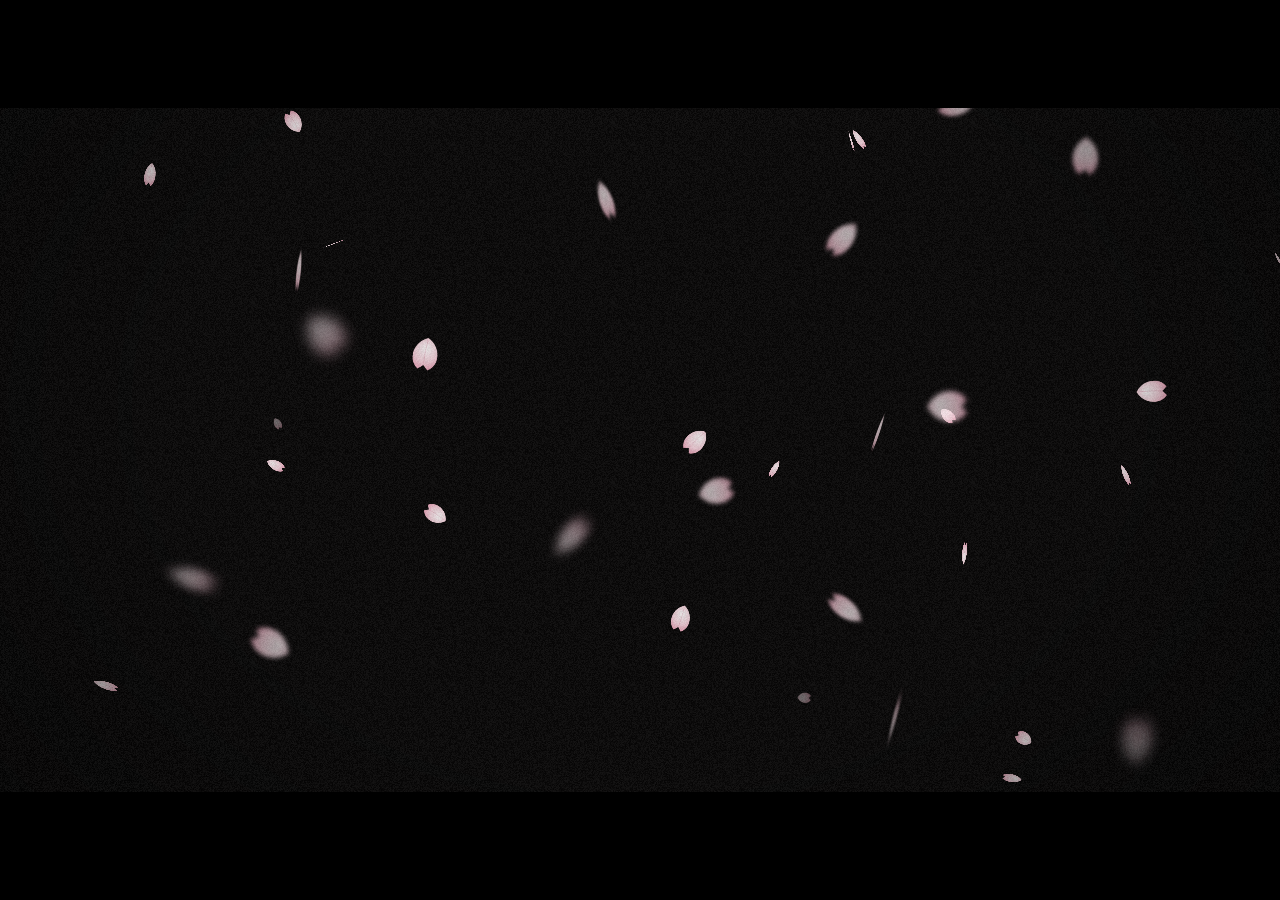
==== index.html @ 9b440445 "RSW coming-soon teaser: red ink brush, shot after shot A cold open, then a brush paints RSW stroke b" ====
<!doctype html>
<html lang="en">
<head>
  <meta charset="utf-8">
  <meta name="viewport" content="width=device-width, initial-scale=1, viewport-fit=cover">
  <!-- Designed dark in its own colours: a phone's forced dark mode mustn't repaint it -->
  <meta name="color-scheme" content="dark only">
  <meta name="theme-color" content="#070606">
  <title>RSW · Coming Soon</title>
  <meta name="description" content="Real Saiyan Wellness. Your final form is coming.">
  <meta property="og:title" content="RSW · Coming Soon">
  <meta property="og:description" content="Real Saiyan Wellness. Your final form is coming.">
  <link rel="icon" href="favicon.svg" type="image/svg+xml">
  <!-- Test link: keep search engines out. Remove when it goes on the real domain. -->
  <meta name="robots" content="noindex">

  <link rel="preconnect" href="https://fonts.googleapis.com">
  <link rel="preconnect" href="https://fonts.gstatic.com" crossorigin>
  <!-- Cormorant Garamond for the line, Manrope for the small print -->
  <link rel="stylesheet" href="https://fonts.googleapis.com/css2?family=Cormorant+Garamond:ital,wght@0,500;1,500&family=Manrope:wght@500;600&display=swap">
  <!-- Only the letters the page uses: 近日公開 on the seal, 円相 力 一 on the shot labels; અમદાવાદ and શિસ્ત in Gujarati.
       A letter missing here falls back to another font. -->
  <link rel="stylesheet" href="https://fonts.googleapis.com/css2?family=Shippori+Mincho+B1:wght@800&text=%E8%BF%91%E6%97%A5%E5%85%AC%E9%96%8B%E5%86%86%E7%9B%B8%E5%8A%9B%E4%B8%80&display=swap">
  <link rel="stylesheet" href="https://fonts.googleapis.com/css2?family=Noto+Serif+Gujarati:wght@500&text=%E0%AA%85%E0%AA%AE%E0%AA%A6%E0%AA%BE%E0%AA%B5%E0%AA%B6%E0%AA%BF%E0%AA%B8%E0%AB%8D%E0%AA%A4&display=swap">
  <!-- ?v= makes a phone fetch the new file after an update instead of a cached one: change it whenever these files change -->
  <link rel="stylesheet" href="styles.css?v=4">
  <script src="ink.js?v=4" defer></script>
</head>
<body>
  <h1 class="sr-only">RSW, Real Saiyan Wellness: your final form is coming. Coming soon.</h1>

  <main class="scene" aria-hidden="true">
    <div class="push">
      <div class="spot"></div>
      <canvas class="petals-back"></canvas>
      <canvas class="ink"></canvas>
      <div class="seal"><span>近日</span><span>公開</span></div>
      <!-- ink.js swaps these words for each shot -->
      <div class="copy">
        <p class="label"></p>
        <p class="line">Your final form is coming.</p>
        <p class="soon">Coming soon</p>
      </div>
      <p class="presents">Real Saiyan Wellness <em>presents</em></p>
    </div>
    <canvas class="petals-front"></canvas>
    <div class="vignette"></div>
    <div class="grain"></div>
    <div class="bars"></div>
  </main>

  <header class="ui ui-top">
    <p class="brand">Real Saiyan Wellness</p>
    <button class="sound" type="button" aria-pressed="false">Sound <b>off</b></button>
  </header>
  <footer class="ui ui-bottom">
    <p class="place">Ahmedabad · <span lang="gu">અમદાવાદ</span></p>
    <button class="replay" type="button"><span aria-hidden="true">↻</span> Replay</button>
  </footer>

  <!-- Rough edges for the seal, like ink pressed from a stone stamp -->
  <svg width="0" height="0" aria-hidden="true" style="position: absolute">
    <filter id="stone"><feTurbulence type="fractalNoise" baseFrequency="0.75" numOctaves="2" seed="3"/><feDisplacementMap in="SourceGraphic" scale="3.5"/></filter>
  </svg>
</body>
</html>
---- styles.css ----
/* ---------- RSW coming soon: the movie teaser ---------- */
/* Black screen, brush ink, cherry blossoms, film grain and one line of type per shot. ink.js paints
   and sets the scene's classes: is-open (the "presents" card), is-painting (the bars go), then for
   each shot is-written (its words; is-seal adds the seal) and is-leaving (it fades out like smoke);
   is-done shows the small print once. */

/* ---------- Tokens ---------- */
:root {
  --black: #070606;
  --cream: #f6ecdc;
  --red: #d01a2c;
  --muted: rgb(246 236 220 / 0.55);

  --serif: "Cormorant Garamond", "Times New Roman", serif;
  --sans: "Manrope", system-ui, sans-serif;
  --mincho: "Shippori Mincho B1", "Yu Mincho", serif;
  --gu: "Noto Serif Gujarati", var(--serif);

  --ease: cubic-bezier(0.16, 1, 0.3, 1);
  --gutter: clamp(1rem, 4vw, 3rem);
}

/* ---------- Base ---------- */
*,
*::before,
*::after {
  box-sizing: border-box;
}

html,
body {
  height: 100%;
  margin: 0;
  overflow: hidden;
  background: var(--black);
}

body {
  color: var(--cream);
  font: 500 1rem/1.5 var(--sans);
  -webkit-font-smoothing: antialiased;
}

p {
  margin: 0;
}

:focus-visible {
  outline: 2px solid var(--cream);
  outline-offset: 4px;
}

.sr-only {
  position: absolute;
  width: 1px;
  height: 1px;
  margin: -1px;
  overflow: hidden;
  clip-path: inset(50%);
  white-space: nowrap;
}

[lang="gu"] {
  font-family: var(--gu);
}

/* ---------- Scene ---------- */
.scene {
  position: fixed;
  inset: 0;
  overflow: hidden;
}

.scene canvas {
  position: absolute;
  inset: 0;
  display: block;
  width: 100%;
  height: 100%;
}

/* The camera: a slow push in over the whole teaser */
.push {
  position: absolute;
  inset: 0;
  animation: push 26s cubic-bezier(0.2, 0.6, 0.3, 1) both;
}

/* A dim red light behind the word, rising with the ink */
.spot {
  position: absolute;
  inset: 0;
  background: radial-gradient(ellipse 46% 38% at 50% var(--spot-y, 42%), rgb(150 20 30 / 0.24), transparent 72%);
  opacity: 0;
  transition: opacity 3s ease;
}

.is-painting .spot {
  opacity: 1;
}

/* Between shots the ink lifts away like smoke; the next shot starts on a clean, sharp canvas */
.ink {
  transition: opacity 1.2s ease, filter 1.2s ease, transform 1.3s var(--ease);
}

.is-leaving .ink {
  opacity: 0;
  filter: blur(14px);
  transform: scale(1.03) translateY(-1.2%);
}

.vignette {
  position: absolute;
  inset: 0;
  background: radial-gradient(ellipse at 50% 45%, transparent 50%, rgb(0 0 0 / 0.75) 100%);
  pointer-events: none;
}

/* Film grain: a noise tile (made by ink.js) that jumps around eight times a second */
.grain {
  position: absolute;
  inset: -50%;
  opacity: 0.06;
  background-image: var(--noise);
  pointer-events: none;
  animation: grain 0.9s steps(8) infinite;
}

/* Letterbox bars for the cold open; they slide away when the brush starts */
.bars::before,
.bars::after {
  content: "";
  position: absolute;
  right: 0;
  left: 0;
  z-index: 2;
  height: 12vh;
  background: #000;
  transition: transform 1.6s var(--ease);
}

.bars::before {
  top: 0;
}

.bars::after {
  bottom: 0;
}

.is-painting .bars::before {
  transform: translateY(-100%);
}

.is-painting .bars::after {
  transform: translateY(100%);
}

/* ---------- Cold open ---------- */
.presents {
  position: absolute;
  top: var(--cy, 42%);
  left: 50%;
  width: max-content;
  max-width: calc(100% - 2 * var(--gutter));
  font: 500 clamp(0.62rem, 1vw, 0.78rem) / 1.6 var(--sans);
  letter-spacing: 0.55em;
  text-align: center;
  text-transform: uppercase;
  color: var(--muted);
  opacity: 0;
  transform: translate(-50%, -50%);
}

.presents em {
  font: italic 500 1.5em/1 var(--serif);
  letter-spacing: 0.08em;
  text-transform: none;
  color: var(--cream);
}

.is-open .presents {
  animation: presents 2.1s ease both;
}

/* ---------- The seal: 近日公開, "coming soon", stamped beside the word ---------- */
.seal {
  position: absolute;
  top: var(--seal-y, 50%);
  left: var(--seal-x, 70%);
  display: flex;
  flex-direction: row-reverse;
  justify-content: center;
  gap: 0.06em;
  width: var(--seal, 4rem);
  height: var(--seal, 4rem);
  padding: 0.12em;
  border-radius: 4px;
  background: var(--red);
  color: var(--cream);
  font: 800 calc(var(--seal, 4rem) * 0.36) / 1 var(--mincho);
  box-shadow: inset 0 0 0 0.07em var(--red), inset 0 0 0 0.13em var(--cream);
  filter: url(#stone);
  opacity: 0;
  transform: rotate(-2deg) scale(1.4);
}

.seal span {
  display: grid;
  place-items: center;
  writing-mode: vertical-rl;
}

.is-seal.is-written .seal {
  animation: seal 0.42s cubic-bezier(0.3, 1.4, 0.5, 1) both;
}

.is-leaving .seal {
  opacity: 0 !important;
  transition: opacity 0.9s ease;
}

/* ---------- The line ---------- */
.copy {
  position: absolute;
  top: var(--copy-y, 70%);
  left: 50%;
  width: var(--copy-w, calc(100% - 2 * var(--gutter)));
  text-align: center;
  transform: translateX(-50%);
  transition: opacity 1s ease, filter 1s ease;
}

/* The ensō holds its words inside the circle, without the rules either side */
.copy-center .copy {
  transform: translate(-50%, -50%);
}

.copy-center .soon::before,
.copy-center .soon::after {
  display: none;
}

.is-leaving .copy {
  opacity: 0;
  filter: blur(8px);
}

/* The shot's name: its kanji and what it means */
.label {
  margin-bottom: 0.9rem;
  font: 600 0.64rem/1.4 var(--sans);
  letter-spacing: 0.45em;
  text-transform: uppercase;
  color: var(--muted);
  opacity: 0;
}

.label:empty {
  display: none;
}

.label .k {
  margin-right: 0.5em;
  font: 800 1.45em/1 var(--mincho);
  letter-spacing: 0.12em;
  color: var(--cream);
}

.is-written .label {
  animation: rise 1.4s var(--ease) 0.2s both;
}

.line {
  font: 500 clamp(1rem, 2.1vw, 1.7rem) / 1.35 var(--serif);
  letter-spacing: 0.3em;
  text-transform: uppercase;
  color: var(--cream);
  opacity: 0;
}

.is-written .line {
  animation: track 2.4s var(--ease) 0.5s both;
}

.soon {
  display: inline-flex;
  align-items: center;
  gap: 1.1rem;
  margin-top: 1.1rem;
  font: 600 clamp(0.6rem, 0.9vw, 0.72rem) / 1 var(--sans);
  letter-spacing: 0.6em;
  text-transform: uppercase;
  color: var(--red);
  opacity: 0;
}

.soon [lang="gu"] {
  font-size: 1.25em;
  letter-spacing: 0.08em;
  text-transform: none;
}

.soon::before,
.soon::after {
  content: "";
  width: clamp(1.5rem, 4vw, 3rem);
  height: 1px;
  background: currentColor;
  opacity: 0.6;
}

.is-written .soon {
  animation: rise 1.6s var(--ease) 1.5s both;
}

/* ---------- Small print round the edges ---------- */
.ui {
  position: fixed;
  right: 0;
  left: 0;
  z-index: 3;
  display: flex;
  align-items: center;
  justify-content: space-between;
  gap: 1rem;
  padding: 0 var(--gutter);
  font: 600 0.66rem/1 var(--sans);
  letter-spacing: 0.32em;
  text-transform: uppercase;
  color: var(--muted);
  opacity: 0;
  transition: opacity 1.6s ease;
}

.ui-top {
  top: max(1.4rem, env(safe-area-inset-top));
}

.ui-bottom {
  bottom: max(1.4rem, env(safe-area-inset-bottom));
}

.is-done .ui {
  opacity: 1;
}

.place [lang="gu"] {
  font-size: 1.15em;
  letter-spacing: 0.06em;
}

.replay,
.sound {
  padding: 0.6rem 0;
  border: 0;
  background: none;
  color: var(--cream);
  font: inherit;
  letter-spacing: inherit;
  text-transform: inherit;
  cursor: pointer;
  opacity: 0.8;
  transition: opacity 0.2s;
}

.replay:hover,
.sound:hover {
  opacity: 1;
}

.sound b {
  font-weight: inherit;
  color: var(--muted);
}

.sound[aria-pressed="true"] b {
  color: var(--red);
}

/* Narrow phones: tighter tracking so the line stays on one row */
@media (max-width: 30rem) {
  .line {
    letter-spacing: 0.18em;
  }

  .is-written .line {
    animation-name: track-narrow;
  }

  .soon {
    letter-spacing: 0.45em;
  }

  .ui {
    letter-spacing: 0.22em;
  }
}

/* ---------- Motion ---------- */
@keyframes push {
  from {
    transform: scale(1.07);
  }

  to {
    transform: scale(1);
  }
}

@keyframes grain {
  0% { transform: translate(0, 0); }
  12% { transform: translate(-5%, 3%); }
  25% { transform: translate(4%, -6%); }
  37% { transform: translate(-7%, -2%); }
  50% { transform: translate(6%, 5%); }
  62% { transform: translate(-3%, 7%); }
  75% { transform: translate(7%, -4%); }
  87% { transform: translate(-6%, -7%); }
}

@keyframes presents {
  0% {
    opacity: 0;
    filter: blur(6px);
  }

  30%,
  70% {
    opacity: 1;
    filter: blur(0);
  }

  100% {
    opacity: 0;
    filter: blur(4px);
  }
}

@keyframes seal {
  0% {
    opacity: 0;
    transform: rotate(-2deg) scale(1.4);
  }

  100% {
    opacity: 1;
    transform: rotate(-2deg) scale(1);
  }
}

/* The trailer title move: letters drift together out of a blur */
@keyframes track {
  from {
    opacity: 0;
    letter-spacing: 0.75em;
    filter: blur(10px);
  }

  to {
    opacity: 1;
    letter-spacing: 0.3em;
    filter: blur(0);
  }
}

@keyframes track-narrow {
  from {
    opacity: 0;
    letter-spacing: 0.5em;
    filter: blur(10px);
  }

  to {
    opacity: 1;
    letter-spacing: 0.18em;
    filter: blur(0);
  }
}

@keyframes rise {
  from {
    opacity: 0;
    transform: translateY(0.6rem);
  }

  to {
    opacity: 1;
    transform: none;
  }
}

/* Reduced motion: no camera move or grain; everything lands in its end state */
@media (prefers-reduced-motion: reduce) {
  *,
  *::before,
  *::after {
    animation-duration: 0.01ms !important;
    animation-iteration-count: 1 !important;
    transition-duration: 0.01ms !important;
  }

  .grain {
    animation: none;
  }
}
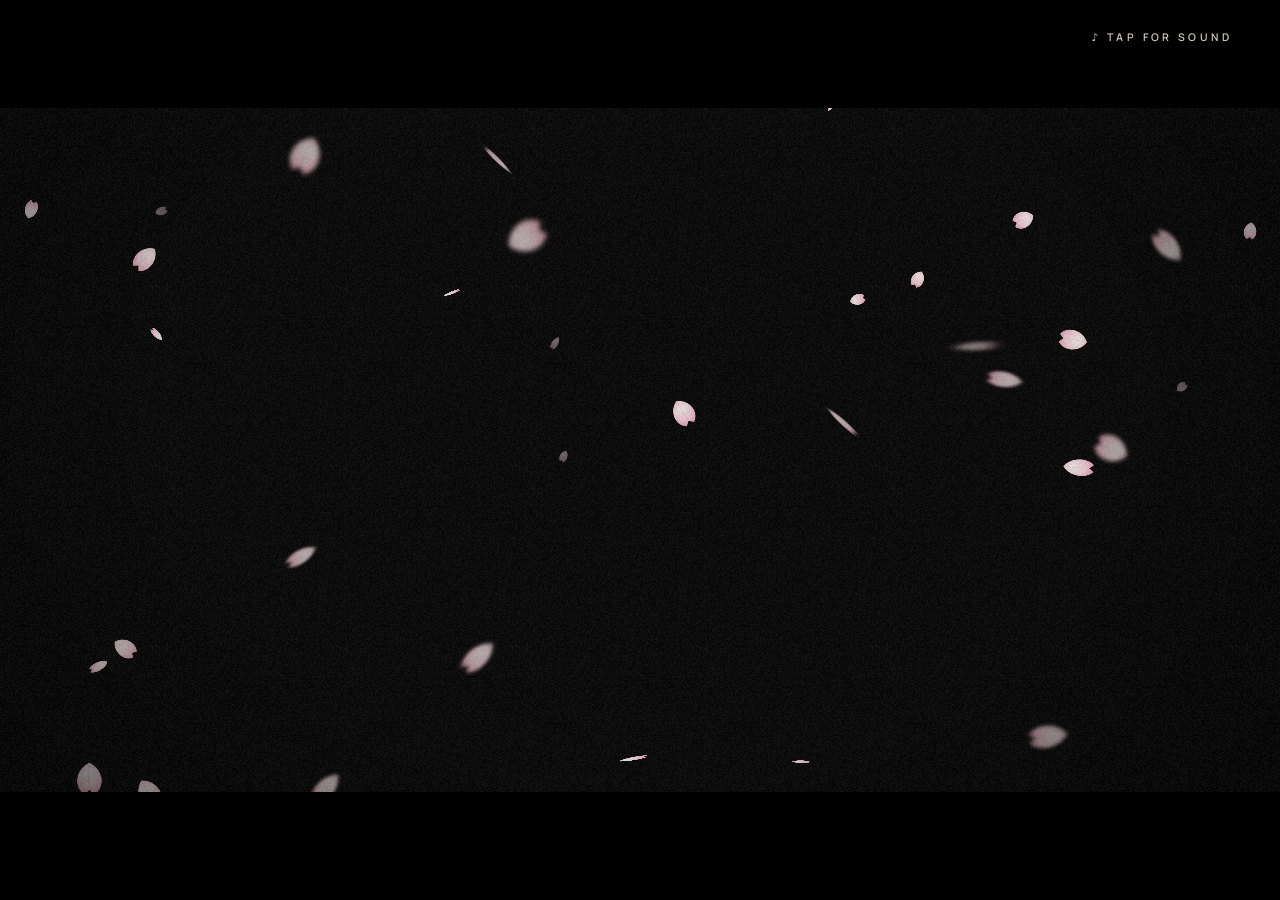
==== commit 206eeb5b: "Soundtrack: a phonk beat with a koto in a Japanese scale All synthesised in the browser, nothing to " ====
--- a/index.html
+++ b/index.html
@@ -23,8 +23,10 @@
   <link rel="stylesheet" href="https://fonts.googleapis.com/css2?family=Shippori+Mincho+B1:wght@800&text=%E8%BF%91%E6%97%A5%E5%85%AC%E9%96%8B%E5%86%86%E7%9B%B8%E5%8A%9B%E4%B8%80&display=swap">
   <link rel="stylesheet" href="https://fonts.googleapis.com/css2?family=Noto+Serif+Gujarati:wght@500&text=%E0%AA%85%E0%AA%AE%E0%AA%A6%E0%AA%BE%E0%AA%B5%E0%AA%B6%E0%AA%BF%E0%AA%B8%E0%AB%8D%E0%AA%A4&display=swap">
   <!-- ?v= makes a phone fetch the new file after an update instead of a cached one: change it whenever these files change -->
-  <link rel="stylesheet" href="styles.css?v=4">
-  <script src="ink.js?v=4" defer></script>
+  <link rel="stylesheet" href="styles.css?v=5">
+  <!-- The soundtrack first: ink.js cues it -->
+  <script src="music.js?v=5" defer></script>
+  <script src="ink.js?v=5" defer></script>
 </head>
 <body>
   <h1 class="sr-only">RSW, Real Saiyan Wellness: your final form is coming. Coming soon.</h1>
@@ -51,7 +53,7 @@
 
   <header class="ui ui-top">
     <p class="brand">Real Saiyan Wellness</p>
-    <button class="sound" type="button" aria-pressed="false">Sound <b>off</b></button>
+    <button class="sound is-hint" type="button" aria-pressed="false"><span aria-hidden="true">♪</span> Tap for sound</button>
   </header>
   <footer class="ui ui-bottom">
     <p class="place">Ahmedabad · <span lang="gu">અમદાવાદ</span></p>
--- a/styles.css
+++ b/styles.css
@@ -329,8 +329,6 @@
   letter-spacing: 0.32em;
   text-transform: uppercase;
   color: var(--muted);
-  opacity: 0;
-  transition: opacity 1.6s ease;
 }
 
 .ui-top {
@@ -341,8 +339,16 @@
   bottom: max(1.4rem, env(safe-area-inset-bottom));
 }
 
-.is-done .ui {
-  opacity: 1;
+/* The small print fades in once the first shot is up; the sound hint shows from the start */
+.ui > * {
+  opacity: 0;
+  transition: opacity 1.6s ease;
+}
+
+.is-done .ui > *,
+.ui > .sound.is-hint,
+.ui > .sound[aria-pressed="true"] {
+  opacity: 0.85;
 }
 
 .place [lang="gu"] {
@@ -360,12 +366,10 @@
   letter-spacing: inherit;
   text-transform: inherit;
   cursor: pointer;
-  opacity: 0.8;
-  transition: opacity 0.2s;
-}
-
-.replay:hover,
-.sound:hover {
+}
+
+.is-done .ui > .replay:hover,
+.ui > .sound:hover {
   opacity: 1;
 }
 
@@ -376,6 +380,11 @@
 
 .sound[aria-pressed="true"] b {
   color: var(--red);
+}
+
+/* Until the first tap, the sound button breathes to say it's there */
+.sound.is-hint {
+  animation: breathe 2.4s ease-in-out infinite;
 }
 
 /* Narrow phones: tighter tracking so the line stays on one row */
@@ -464,6 +473,12 @@
   }
 }
 
+@keyframes breathe {
+  50% {
+    opacity: 0.4;
+  }
+}
+
 @keyframes track-narrow {
   from {
     opacity: 0;
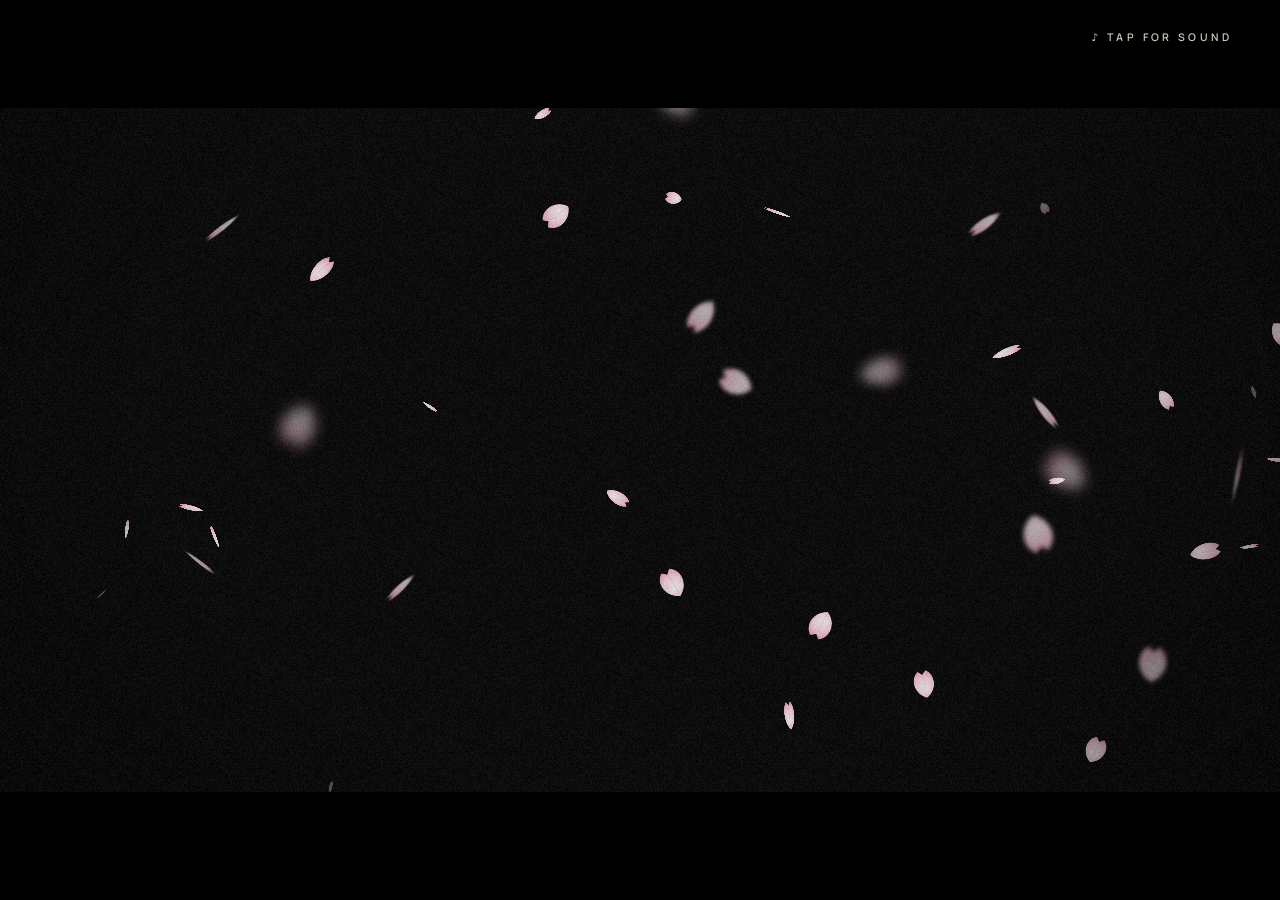
==== commit 8dc30e9d: "Soundtrack: heavier 808, more koto, a new tempo every drop The 808 now rides every kick as a distort" ====
--- a/index.html
+++ b/index.html
@@ -25,7 +25,7 @@
   <!-- ?v= makes a phone fetch the new file after an update instead of a cached one: change it whenever these files change -->
   <link rel="stylesheet" href="styles.css?v=5">
   <!-- The soundtrack first: ink.js cues it -->
-  <script src="music.js?v=5" defer></script>
+  <script src="music.js?v=6" defer></script>
   <script src="ink.js?v=5" defer></script>
 </head>
 <body>
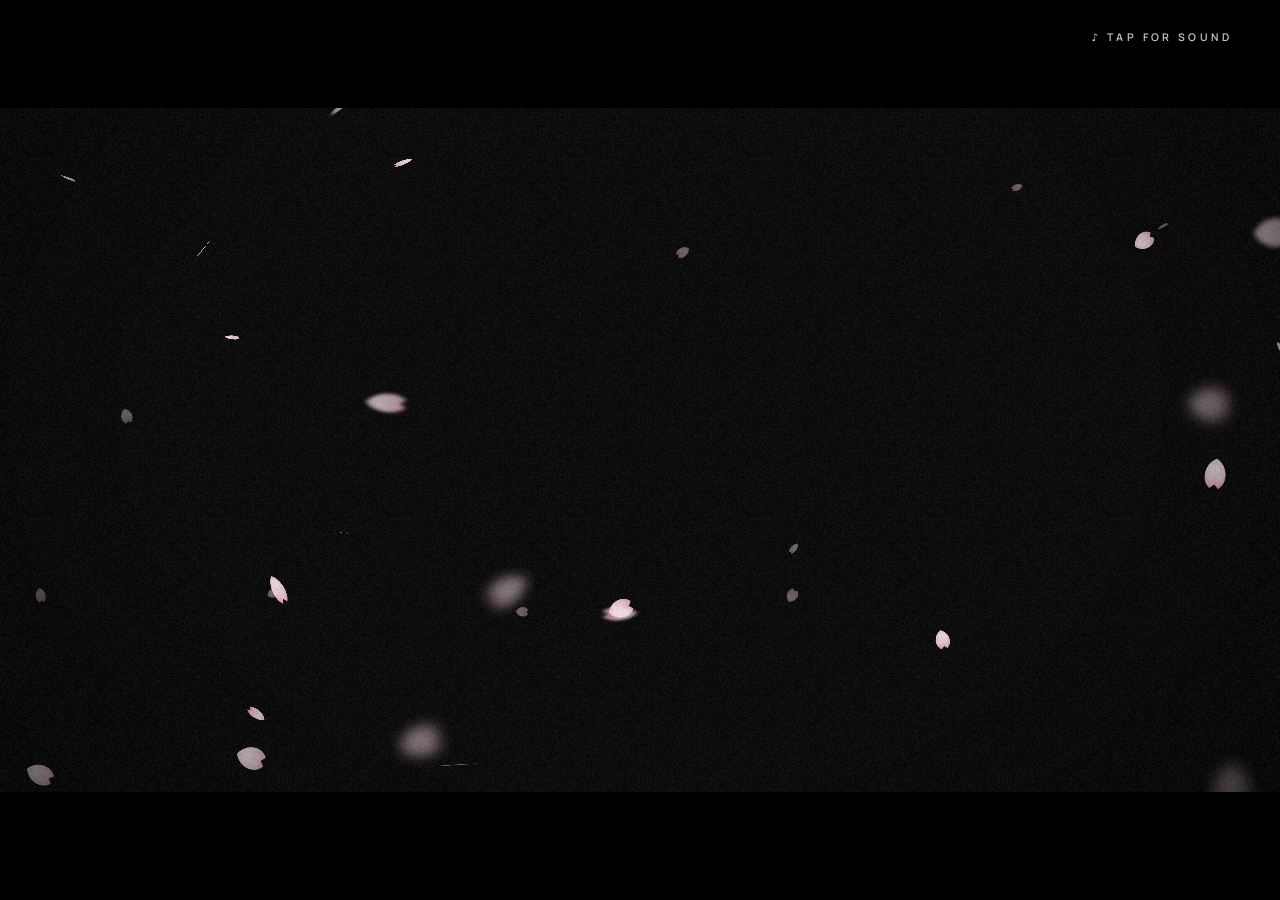
==== commit f7edc83b: "Back to the first soundtrack The user preferred the first mix (130 BPM, lighter 808) over the heavie" ====
--- a/index.html
+++ b/index.html
@@ -25,7 +25,7 @@
   <!-- ?v= makes a phone fetch the new file after an update instead of a cached one: change it whenever these files change -->
   <link rel="stylesheet" href="styles.css?v=5">
   <!-- The soundtrack first: ink.js cues it -->
-  <script src="music.js?v=6" defer></script>
+  <script src="music.js?v=7" defer></script>
   <script src="ink.js?v=5" defer></script>
 </head>
 <body>
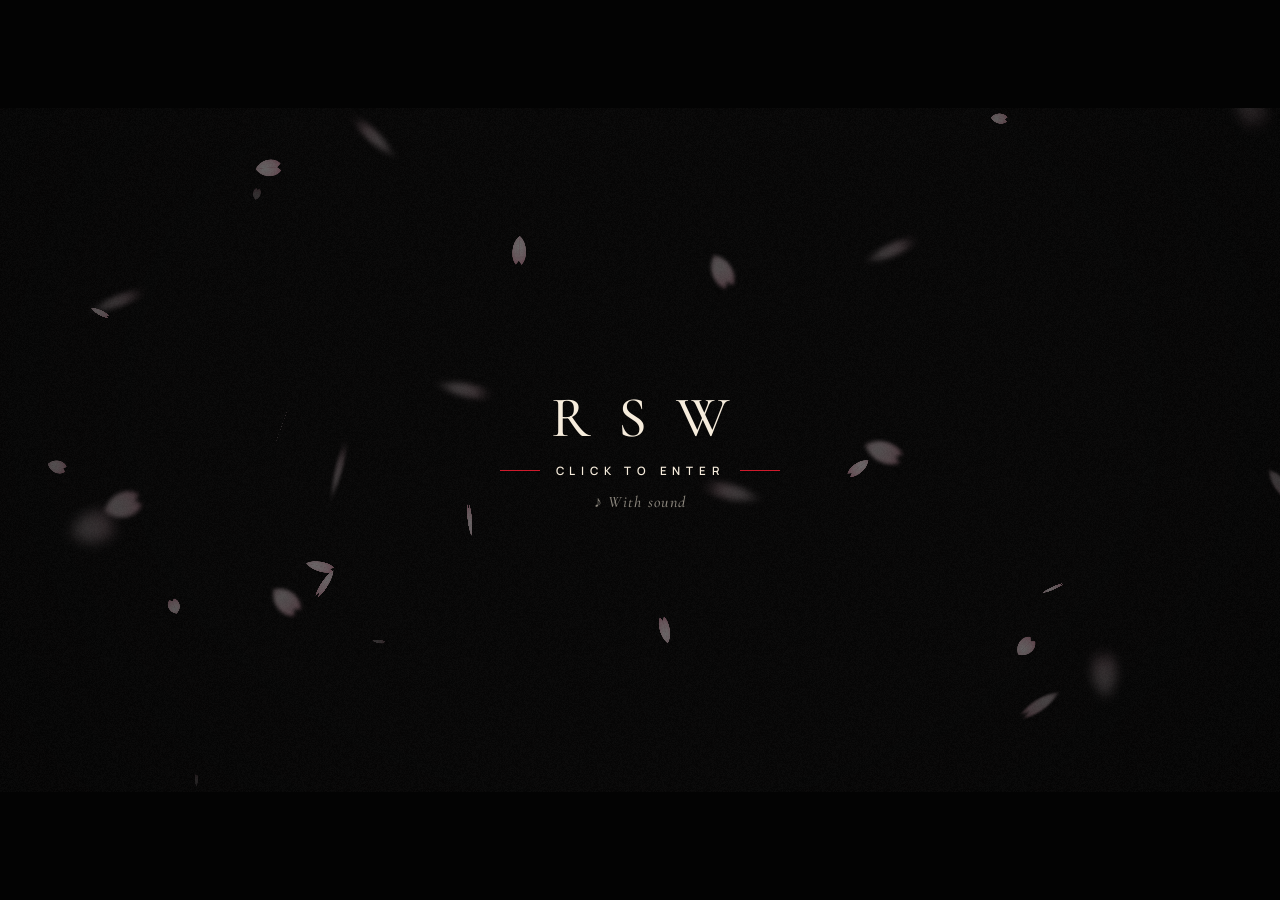
==== commit c99077b5: "Sound on from the start, with a Tap to enter gate Sound is on by default; the Sound button mutes it." ====
--- a/index.html
+++ b/index.html
@@ -23,10 +23,10 @@
   <link rel="stylesheet" href="https://fonts.googleapis.com/css2?family=Shippori+Mincho+B1:wght@800&text=%E8%BF%91%E6%97%A5%E5%85%AC%E9%96%8B%E5%86%86%E7%9B%B8%E5%8A%9B%E4%B8%80&display=swap">
   <link rel="stylesheet" href="https://fonts.googleapis.com/css2?family=Noto+Serif+Gujarati:wght@500&text=%E0%AA%85%E0%AA%AE%E0%AA%A6%E0%AA%BE%E0%AA%B5%E0%AA%B6%E0%AA%BF%E0%AA%B8%E0%AB%8D%E0%AA%A4&display=swap">
   <!-- ?v= makes a phone fetch the new file after an update instead of a cached one: change it whenever these files change -->
-  <link rel="stylesheet" href="styles.css?v=5">
+  <link rel="stylesheet" href="styles.css?v=8">
   <!-- The soundtrack first: ink.js cues it -->
-  <script src="music.js?v=7" defer></script>
-  <script src="ink.js?v=5" defer></script>
+  <script src="music.js?v=8" defer></script>
+  <script src="ink.js?v=8" defer></script>
 </head>
 <body>
   <h1 class="sr-only">RSW, Real Saiyan Wellness: your final form is coming. Coming soon.</h1>
@@ -53,12 +53,19 @@
 
   <header class="ui ui-top">
     <p class="brand">Real Saiyan Wellness</p>
-    <button class="sound is-hint" type="button" aria-pressed="false"><span aria-hidden="true">♪</span> Tap for sound</button>
+    <button class="sound" type="button" aria-pressed="false">Sound <b>off</b></button>
   </header>
   <footer class="ui ui-bottom">
     <p class="place">Ahmedabad · <span lang="gu">અમદાવાદ</span></p>
     <button class="replay" type="button"><span aria-hidden="true">↻</span> Replay</button>
   </footer>
+
+  <!-- Shown when the browser won't play sound before a tap: the tap starts the teaser and its music together -->
+  <button class="gate" type="button" hidden>
+    <span class="gate-mark">RSW</span>
+    <span class="gate-cta"><span><span class="touch">Tap</span><span class="mouse">Click</span> to enter</span></span>
+    <span class="gate-note"><span aria-hidden="true">♪</span> With sound</span>
+  </button>
 
   <!-- Rough edges for the seal, like ink pressed from a stone stamp -->
   <svg width="0" height="0" aria-hidden="true" style="position: absolute">
--- a/styles.css
+++ b/styles.css
@@ -346,7 +346,6 @@
 }
 
 .is-done .ui > *,
-.ui > .sound.is-hint,
 .ui > .sound[aria-pressed="true"] {
   opacity: 0.85;
 }
@@ -382,9 +381,74 @@
   color: var(--red);
 }
 
-/* Until the first tap, the sound button breathes to say it's there */
-.sound.is-hint {
+/* ---------- The gate: "Tap to enter", when the browser needs a tap before any sound ---------- */
+.gate {
+  position: fixed;
+  inset: 0;
+  z-index: 5;
+  display: grid;
+  place-content: center;
+  justify-items: center;
+  gap: 1.1rem;
+  border: 0;
+  background: rgb(7 6 6 / 0.55);
+  color: var(--cream);
+  font: inherit;
+  cursor: pointer;
+  transition: opacity 0.8s ease, visibility 0s 0.8s;
+}
+
+.gate[hidden] {
+  display: none;
+}
+
+.is-entered .gate {
+  opacity: 0;
+  visibility: hidden;
+}
+
+.gate-mark {
+  font: 500 clamp(2.4rem, 6vw, 3.6rem) / 1 var(--serif);
+  letter-spacing: 0.5em;
+  margin-right: -0.5em; /* the tracking after the last letter, so RSW sits centred */
+}
+
+.gate-cta {
+  display: inline-flex;
+  align-items: center;
+  gap: 1rem;
+  font: 600 0.72rem/1 var(--sans);
+  letter-spacing: 0.5em;
+  text-transform: uppercase;
   animation: breathe 2.4s ease-in-out infinite;
+}
+
+.gate-cta::before,
+.gate-cta::after {
+  content: "";
+  width: 2.5rem;
+  height: 1px;
+  background: var(--red);
+}
+
+.gate-note {
+  font: italic 500 1rem/1 var(--serif);
+  letter-spacing: 0.08em;
+  color: var(--muted);
+}
+
+.gate .mouse {
+  display: none;
+}
+
+@media (hover: hover) and (pointer: fine) {
+  .gate .touch {
+    display: none;
+  }
+
+  .gate .mouse {
+    display: inline;
+  }
 }
 
 /* Narrow phones: tighter tracking so the line stays on one row */
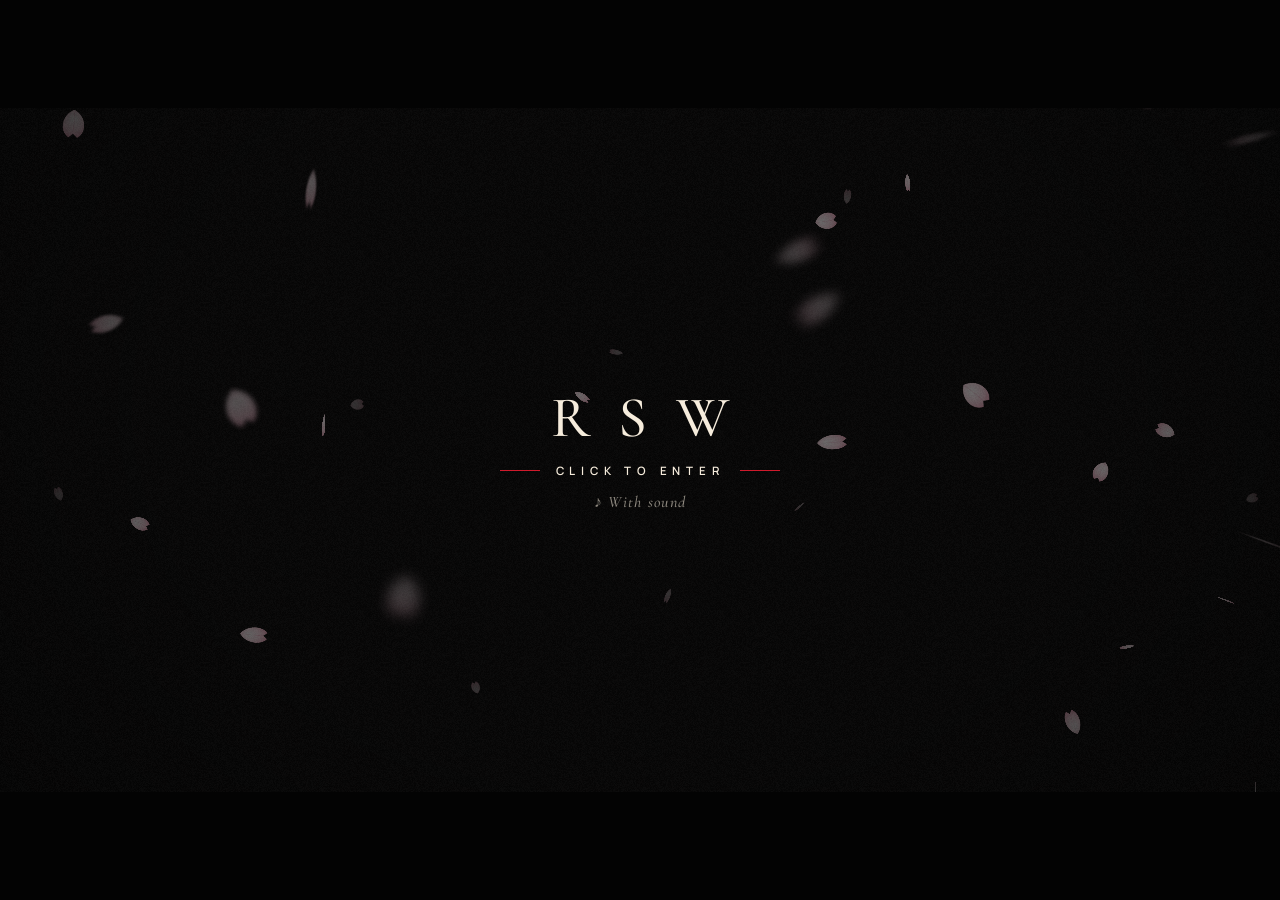
==== commit 83d05560: "Fits every phone: small, sideways, notched and silent-switched - Short screens (a phone on its side)" ====
--- a/index.html
+++ b/index.html
@@ -23,10 +23,10 @@
   <link rel="stylesheet" href="https://fonts.googleapis.com/css2?family=Shippori+Mincho+B1:wght@800&text=%E8%BF%91%E6%97%A5%E5%85%AC%E9%96%8B%E5%86%86%E7%9B%B8%E5%8A%9B%E4%B8%80&display=swap">
   <link rel="stylesheet" href="https://fonts.googleapis.com/css2?family=Noto+Serif+Gujarati:wght@500&text=%E0%AA%85%E0%AA%AE%E0%AA%A6%E0%AA%BE%E0%AA%B5%E0%AA%B6%E0%AA%BF%E0%AA%B8%E0%AB%8D%E0%AA%A4&display=swap">
   <!-- ?v= makes a phone fetch the new file after an update instead of a cached one: change it whenever these files change -->
-  <link rel="stylesheet" href="styles.css?v=8">
+  <link rel="stylesheet" href="styles.css?v=10">
   <!-- The soundtrack first: ink.js cues it -->
-  <script src="music.js?v=8" defer></script>
-  <script src="ink.js?v=8" defer></script>
+  <script src="music.js?v=9" defer></script>
+  <script src="ink.js?v=11" defer></script>
 </head>
 <body>
   <h1 class="sr-only">RSW, Real Saiyan Wellness: your final form is coming. Coming soon.</h1>
--- a/styles.css
+++ b/styles.css
@@ -6,6 +6,7 @@
 
 /* ---------- Tokens ---------- */
 :root {
+  color-scheme: dark only;
   --black: #070606;
   --cream: #f6ecdc;
   --red: #d01a2c;
@@ -32,7 +33,10 @@
   height: 100%;
   margin: 0;
   overflow: hidden;
+  overscroll-behavior: none; /* no bounce or pull-to-refresh on phones */
   background: var(--black);
+  -webkit-text-size-adjust: 100%;
+  text-size-adjust: 100%;
 }
 
 body {
@@ -69,6 +73,9 @@
   position: fixed;
   inset: 0;
   overflow: hidden;
+  -webkit-user-select: none;
+  user-select: none;
+  -webkit-touch-callout: none;
 }
 
 .scene canvas {
@@ -324,7 +331,7 @@
   align-items: center;
   justify-content: space-between;
   gap: 1rem;
-  padding: 0 var(--gutter);
+  padding: 0 max(var(--gutter), env(safe-area-inset-right)) 0 max(var(--gutter), env(safe-area-inset-left));
   font: 600 0.66rem/1 var(--sans);
   letter-spacing: 0.32em;
   text-transform: uppercase;
@@ -357,7 +364,10 @@
 
 .replay,
 .sound {
-  padding: 0.6rem 0;
+  min-width: 2.75rem;
+  min-height: 2.75rem;
+  padding: 0 0.25rem;
+  margin: 0 -0.25rem;
   border: 0;
   background: none;
   color: var(--cream);
@@ -365,6 +375,8 @@
   letter-spacing: inherit;
   text-transform: inherit;
   cursor: pointer;
+  touch-action: manipulation;
+  -webkit-tap-highlight-color: transparent;
 }
 
 .is-done .ui > .replay:hover,
@@ -395,6 +407,8 @@
   color: var(--cream);
   font: inherit;
   cursor: pointer;
+  touch-action: manipulation;
+  -webkit-tap-highlight-color: transparent;
   transition: opacity 0.8s ease, visibility 0s 0.8s;
 }
 
@@ -467,6 +481,71 @@
 
   .ui {
     letter-spacing: 0.22em;
+  }
+}
+
+/* The smallest phones (a folded Galaxy Fold, an old iPhone SE): the big RSW is the brand, so the
+   small one goes, and the sound button keeps its corner */
+@media (max-width: 22.5rem) {
+  .brand {
+    display: none;
+  }
+
+  .sound {
+    margin-left: auto;
+  }
+
+  .ui {
+    letter-spacing: 0.16em;
+  }
+
+  .gate-cta::before,
+  .gate-cta::after {
+    width: 1.5rem;
+  }
+
+  /* No rules beside "coming soon", so longer lines like "Lab-tested · Every batch" stay on one row */
+  .soon::before,
+  .soon::after {
+    display: none;
+  }
+
+  .soon {
+    letter-spacing: 0.3em;
+  }
+}
+
+/* Phones on their side: no shot name, a smaller line, so the words fit under the art */
+@media (max-height: 32.5rem) and (min-aspect-ratio: 1/1) {
+  .label {
+    display: none;
+  }
+
+  .line {
+    font-size: 0.95rem;
+  }
+
+  .soon {
+    margin-top: 0.6rem;
+  }
+
+  /* Inside a small ensō: smaller, tighter words, so they don't stack one per row */
+  .copy-center .line {
+    font-size: 0.82rem;
+    letter-spacing: 0.12em;
+  }
+
+  .copy-center .soon {
+    margin-top: 0.4rem;
+    letter-spacing: 0.3em;
+  }
+
+  .ui-top {
+    top: max(0.9rem, env(safe-area-inset-top));
+  }
+
+  .ui-bottom {
+    bottom: max(0.9rem, env(safe-area-inset-bottom));
   }
 }
 
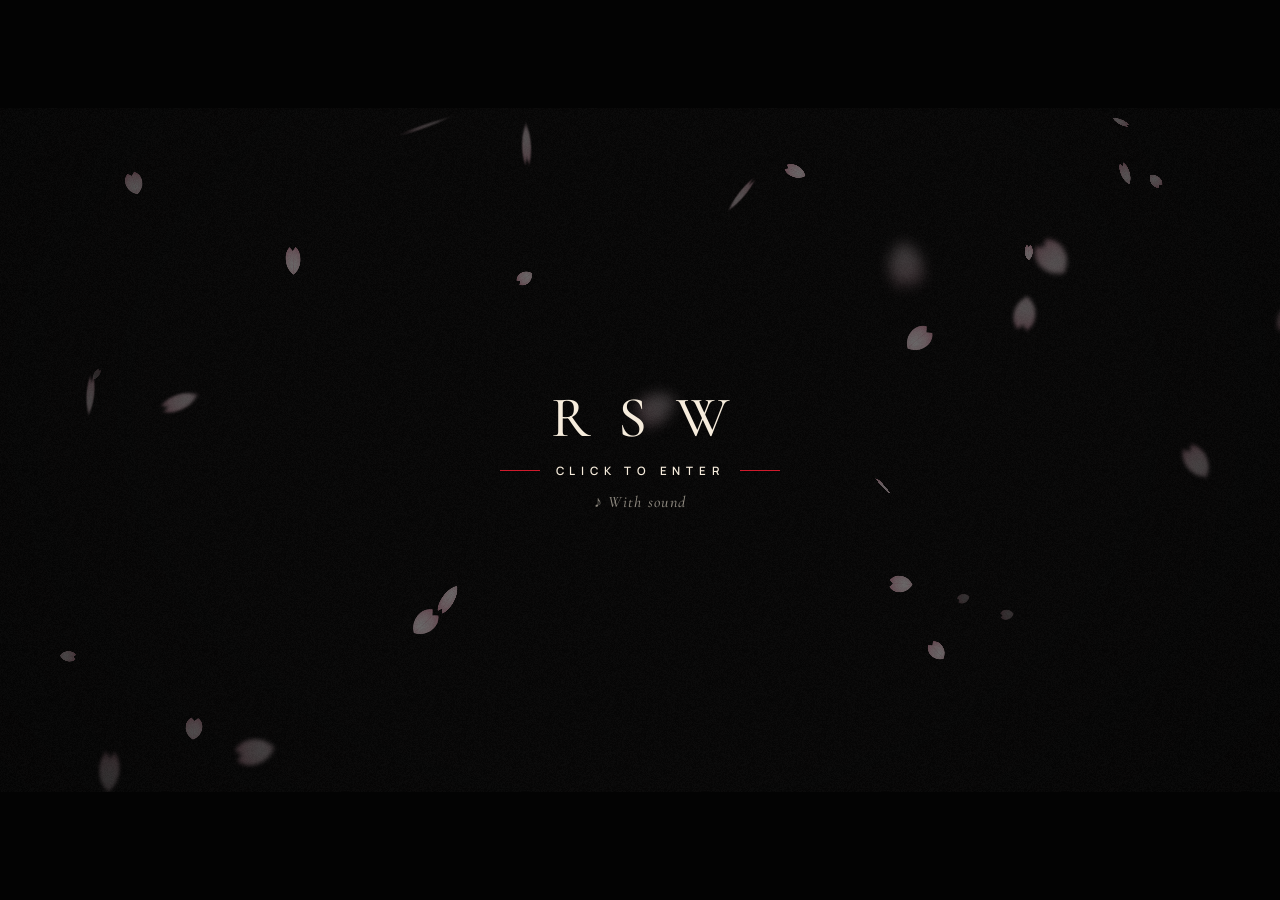
==== commit 9294f6ca: ""The awakening begins soon.", and the picture moves to the beat RSW's line is now "The awakening beg" ====
--- a/index.html
+++ b/index.html
@@ -7,9 +7,9 @@
   <meta name="color-scheme" content="dark only">
   <meta name="theme-color" content="#070606">
   <title>RSW · Coming Soon</title>
-  <meta name="description" content="Real Saiyan Wellness. Your final form is coming.">
+  <meta name="description" content="Real Saiyan Wellness. The awakening begins soon.">
   <meta property="og:title" content="RSW · Coming Soon">
-  <meta property="og:description" content="Real Saiyan Wellness. Your final form is coming.">
+  <meta property="og:description" content="Real Saiyan Wellness. The awakening begins soon.">
   <link rel="icon" href="favicon.svg" type="image/svg+xml">
   <!-- Test link: keep search engines out. Remove when it goes on the real domain. -->
   <meta name="robots" content="noindex">
@@ -23,24 +23,25 @@
   <link rel="stylesheet" href="https://fonts.googleapis.com/css2?family=Shippori+Mincho+B1:wght@800&text=%E8%BF%91%E6%97%A5%E5%85%AC%E9%96%8B%E5%86%86%E7%9B%B8%E5%8A%9B%E4%B8%80&display=swap">
   <link rel="stylesheet" href="https://fonts.googleapis.com/css2?family=Noto+Serif+Gujarati:wght@500&text=%E0%AA%85%E0%AA%AE%E0%AA%A6%E0%AA%BE%E0%AA%B5%E0%AA%B6%E0%AA%BF%E0%AA%B8%E0%AB%8D%E0%AA%A4&display=swap">
   <!-- ?v= makes a phone fetch the new file after an update instead of a cached one: change it whenever these files change -->
-  <link rel="stylesheet" href="styles.css?v=10">
+  <link rel="stylesheet" href="styles.css?v=12">
   <!-- The soundtrack first: ink.js cues it -->
-  <script src="music.js?v=9" defer></script>
-  <script src="ink.js?v=11" defer></script>
+  <script src="music.js?v=10" defer></script>
+  <script src="ink.js?v=13" defer></script>
 </head>
 <body>
-  <h1 class="sr-only">RSW, Real Saiyan Wellness: your final form is coming. Coming soon.</h1>
+  <h1 class="sr-only">RSW, Real Saiyan Wellness: the awakening begins soon. Coming soon.</h1>
 
   <main class="scene" aria-hidden="true">
     <div class="push">
       <div class="spot"></div>
+      <div class="beat"></div>
       <canvas class="petals-back"></canvas>
       <canvas class="ink"></canvas>
       <div class="seal"><span>近日</span><span>公開</span></div>
       <!-- ink.js swaps these words for each shot -->
       <div class="copy">
         <p class="label"></p>
-        <p class="line">Your final form is coming.</p>
+        <p class="line">The awakening begins soon.</p>
         <p class="soon">Coming soon</p>
       </div>
       <p class="presents">Real Saiyan Wellness <em>presents</em></p>
--- a/styles.css
+++ b/styles.css
@@ -104,6 +104,15 @@
 
 .is-painting .spot {
   opacity: 1;
+}
+
+/* A brighter red that flares behind the ink on each beat; ink.js sets its opacity */
+.beat {
+  position: absolute;
+  inset: 0;
+  background: radial-gradient(ellipse 48% 40% at 50% var(--spot-y, 42%), rgb(215 32 46 / 0.5), transparent 70%);
+  opacity: 0;
+  pointer-events: none;
 }
 
 /* Between shots the ink lifts away like smoke; the next shot starts on a clean, sharp canvas */
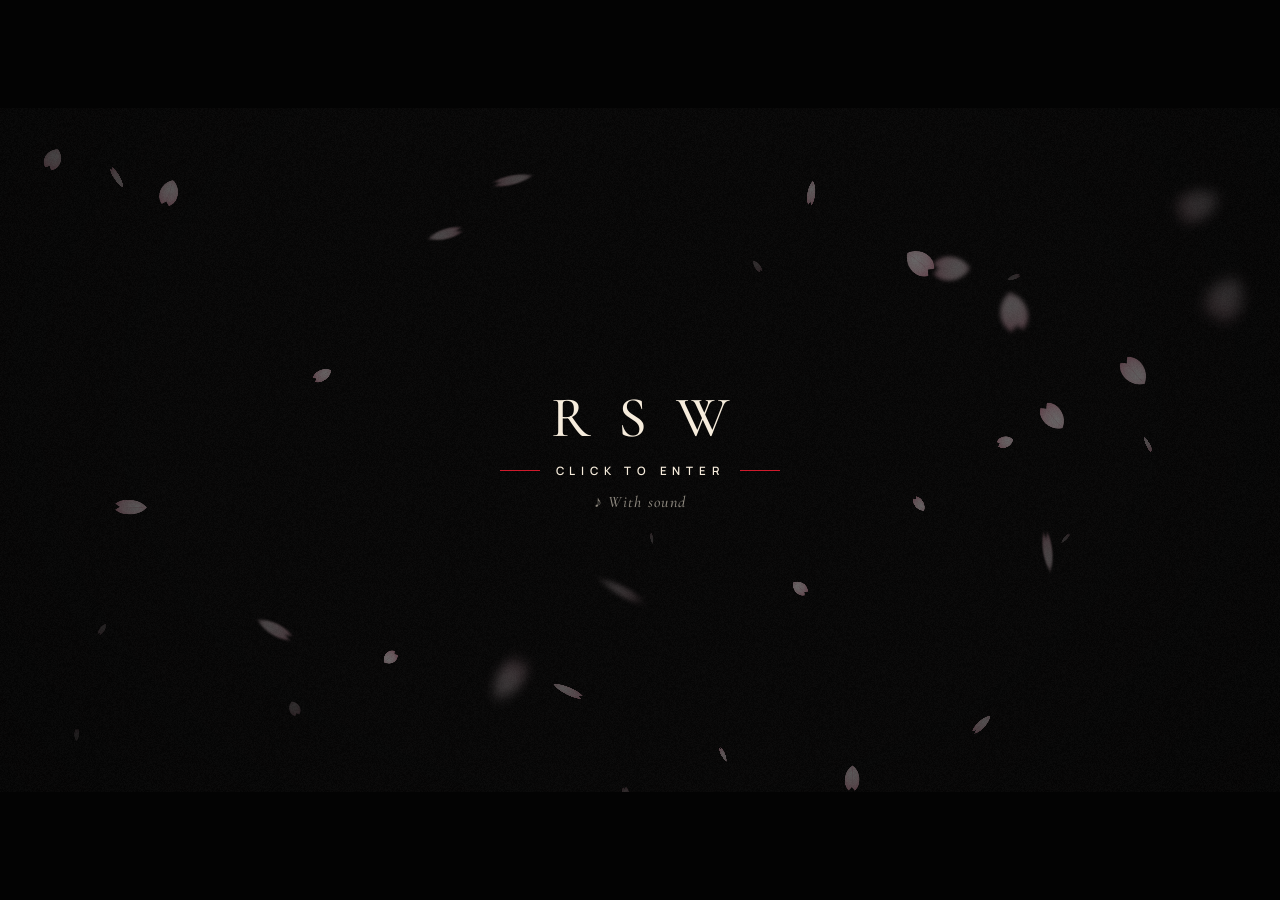
==== commit ca89cd38: "Calmer beat: the light breathes, the petals flow past, none blink The red light no longer flashes on" ====
--- a/index.html
+++ b/index.html
@@ -26,7 +26,7 @@
   <link rel="stylesheet" href="styles.css?v=12">
   <!-- The soundtrack first: ink.js cues it -->
   <script src="music.js?v=10" defer></script>
-  <script src="ink.js?v=13" defer></script>
+  <script src="ink.js?v=14" defer></script>
 </head>
 <body>
   <h1 class="sr-only">RSW, Real Saiyan Wellness: the awakening begins soon. Coming soon.</h1>
